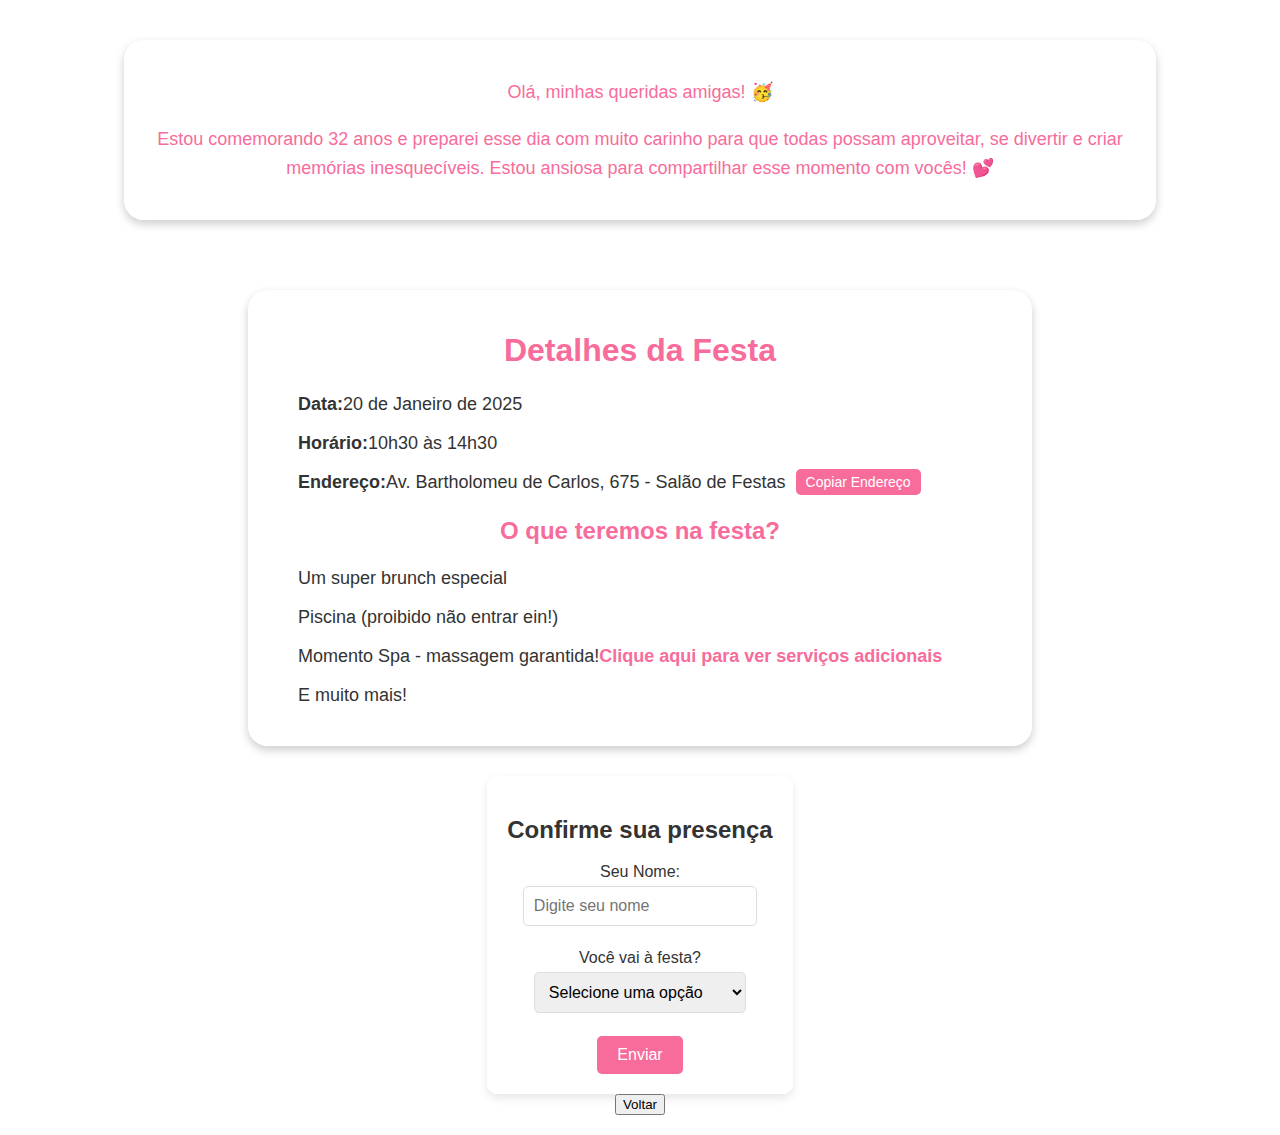
==== details.html @ a4a90f44 "Add files via upload" ====
<!DOCTYPE html>
<html lang="en">
<head>
    <meta charset="UTF-8">
    <meta name="viewport" content="width=device-width, initial-scale=1.0">
    <title>Detalhes da Festa</title>
    <link rel="stylesheet" href="styles.css">
</head>
<body>
    <div class="container">
        <!-- Caixa de mensagem no topo -->
        <div class="message-box">
            <p>Olá, minhas queridas amigas! 🥳</p>
            <p>Estou comemorando 32 anos e preparei esse dia com muito carinho para que todas possam aproveitar, se divertir e criar memórias inesquecíveis. Estou ansiosa para compartilhar esse momento com vocês! 💕</p>
        </div>

        <!-- Seção de detalhes da festa -->
        <div class="details-box">
            <h1>Detalhes da Festa</h1>
            <ul class="details-list">
                <li><strong>Data:</strong> 20 de Janeiro de 2025</li>
                <li><strong>Horário:</strong> 10h30 às 14h30</li>
                <li>
                    <strong>Endereço:</strong> Av. Bartholomeu de Carlos, 675 - Salão de Festas
                    <button onclick="copyAddress()" class="copy-button">Copiar Endereço</button>
                </li>
            </ul>

            <!-- O que terá na festa -->
            <div class="extras">
                <h2>O que teremos na festa?</h2>
                <ul>
                    <li>Um super brunch especial</li>
                    <li>Piscina (proibido não entrar ein!)</li>
                    <li>
                        Momento Spa - massagem garantida! 
                        <a href="Venus_estetica.jpeg" target="_blank" class="spa-link">
                            Clique aqui para ver serviços adicionais
                        </a>
                    </li>
                    <li>E muito mais!</li>
                </ul>
            </div>
        </div>

        <!-- Confirmação de presença (RSVP) -->
        <div class="rsvp-box">
            <h2>Confirme sua presença</h2>
            <form id="rsvp-form">
                <label for="name">Seu Nome:</label><br>
                <input type="text" id="name" name="name" placeholder="Digite seu nome" required><br><br>

                <label for="attendance">Você vai à festa?</label><br>
                <select id="attendance" name="attendance" required>
                    <option value="" disabled selected>Selecione uma opção</option>
                    <option value="yes">Sim, estarei lá!</option>
                    <option value="no">Infelizmente não poderei ir</option>
                </select><br><br>

                <button type="submit" class="submit-button">Enviar</button>
            </form>
            <p id="rsvp-message" style="display: none; margin-top: 10px; color: #f76c9b; font-weight: bold;"></p>
        </div>

        <!-- Botão Voltar -->
        <div class="back-button-container">
            <button onclick="goBack()" class="back-button">Voltar</button>
        </div>
    </div>

    <script src="script.js"></script>
</body>
</html>
---- styles.css ----
body {
    margin: 0;
    font-family: 'Trebuchet MS', Verdana, sans-serif;
    background-image: url('https://marketplace.canva.com/EAGBzICL4nk/1/0/1600w/canva-pink-and-blue-cute-desktop-wallpaper-EQcU9lTQ_-Q.jpg');
    background-size: cover;
    background-position: center;
    color: #333;
}

.container {
    display: flex;
    flex-direction: column;
    align-items: center;
    padding: 20px;
}

.welcome-section {
    display: flex;
    flex-direction: column;
    align-items: center;
    text-align: center;
    margin-top: 50px;
}

.welcome-video {
    width: 300px;
    height: auto;
    border-radius: 20px;
    margin-bottom: 10px;
}

.details-button {
    background-color: #f89db3;
    color: white;
    border: none;
    padding: 10px 20px;
    font-size: 18px;
    border-radius: 10px;
    cursor: pointer;
}

.details-button:hover {
    background-color: #f76c9b;
}

.details-box {
    margin-top: 50px;
    background-color: rgba(255, 255, 255, 0.8);
    padding: 20px;
    border-radius: 20px;
    width: 60%; /* Reduzindo a largura da caixa */
    box-shadow: 0px 4px 10px rgba(0, 0, 0, 0.2);
    text-align: center; /* Centraliza o conteúdo dentro da caixa */
}

.details-box h1, .details-box h2 {
    font-family: 'Trebuchet MS', Verdana, sans-serif;
    font-weight: 600;
    color: #f76c9b;
    text-align: center;
}

.details-box ul {
    list-style: none;
    padding: 0;
}

/* Lista com bullets personalizados (florzinha) */
.details-box ul li {
    margin: 10px 0;
    font-size: 18px;
    line-height: 1.6;
    display: flex;
    align-items: center;
}

.details-box ul li::before {
    content: "";
    background-image: url('https://cdn-icons-png.flaticon.com/512/185/185801.png');
    background-size: contain;
    width: 20px;
    height: 20px;
    margin-right: 10px;
    display: inline-block;
}

/* Estilo da caixa de mensagem no topo */
.message-box {
    margin: 20px auto;
    padding: 20px;
    background-color: rgba(255, 255, 255, 0.9);
    border-radius: 20px;
    box-shadow: 0px 4px 10px rgba(0, 0, 0, 0.2);
    width: 80%;
    text-align: center;
    color: #f76c9b;
    font-size: 18px;
    line-height: 1.6;
}

/* Link para serviços adicionais */
.spa-link {
    color: #f76c9b;
    text-decoration: none;
    font-weight: bold;
}

.spa-link:hover {
    text-decoration: underline;
}

/* Botão de copiar endereço */
.copy-button {
    background-color: #f76c9b;
    color: white;
    border: none;
    padding: 5px 10px;
    font-size: 14px;
    border-radius: 5px;
    cursor: pointer;
    margin-left: 10px;
}

.copy-button:hover {
    background-color: #f89db3;
}


.rsvp-box {
    margin-top: 30px;
    text-align: center;
    background-color: rgba(255, 255, 255, 0.9);
    padding: 20px;
    border-radius: 10px;
    box-shadow: 0px 4px 10px rgba(0, 0, 0, 0.1);
}

.rsvp-box input, .rsvp-box select {
    width: 80%;
    padding: 10px;
    margin: 5px 0;
    border: 1px solid #ddd;
    border-radius: 5px;
    font-size: 16px;
}

.submit-button {
    background-color: #f76c9b;
    color: white;
    border: none;
    padding: 10px 20px;
    font-size: 16px;
    border-radius: 5px;
    cursor: pointer;
}

.submit-button:hover {
    background-color: #f89db3;
}
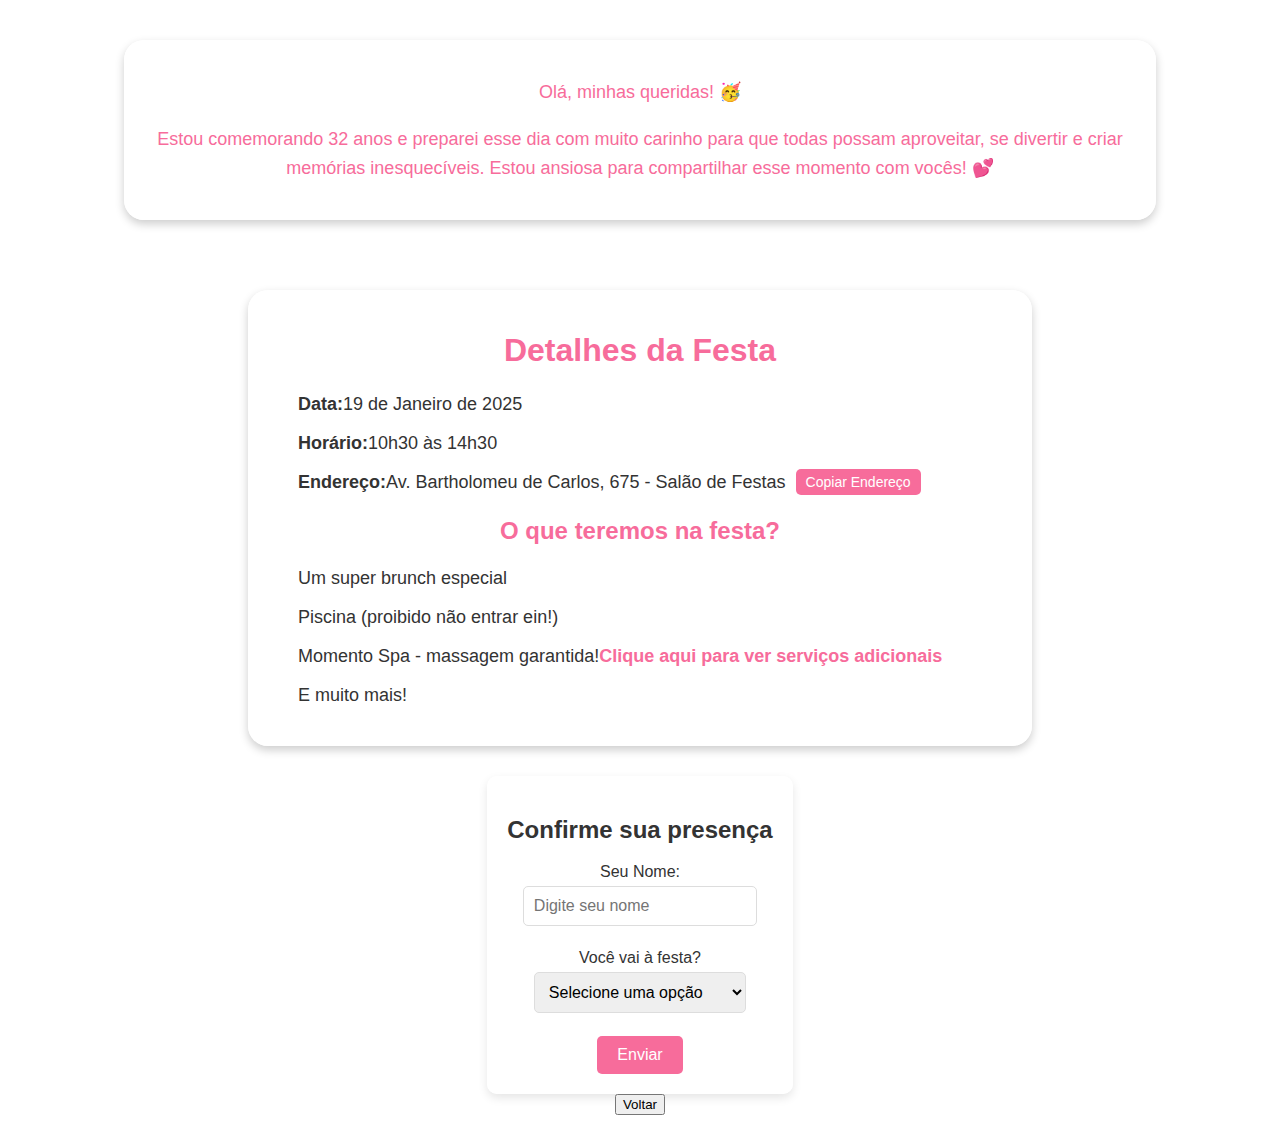
==== commit a0b1423c: "Update details.html" ====
--- a/details.html
+++ b/details.html
@@ -10,7 +10,7 @@
     <div class="container">
         <!-- Caixa de mensagem no topo -->
         <div class="message-box">
-            <p>Olá, minhas queridas amigas! 🥳</p>
+            <p>Olá, minhas queridas! 🥳</p>
             <p>Estou comemorando 32 anos e preparei esse dia com muito carinho para que todas possam aproveitar, se divertir e criar memórias inesquecíveis. Estou ansiosa para compartilhar esse momento com vocês! 💕</p>
         </div>
 
@@ -18,7 +18,7 @@
         <div class="details-box">
             <h1>Detalhes da Festa</h1>
             <ul class="details-list">
-                <li><strong>Data:</strong> 20 de Janeiro de 2025</li>
+                <li><strong>Data:</strong> 19 de Janeiro de 2025</li>
                 <li><strong>Horário:</strong> 10h30 às 14h30</li>
                 <li>
                     <strong>Endereço:</strong> Av. Bartholomeu de Carlos, 675 - Salão de Festas
--- a/styles.css
+++ b/styles.css
@@ -156,4 +156,38 @@
 
 .submit-button:hover {
     background-color: #f89db3;
-}+}
+
+@media (max-width: 768px) {
+    .container {
+        padding: 10px;
+    }
+
+    .details-box, .message-box, .rsvp-box {
+        width: 90%; /* Ajusta a largura para telas pequenas */
+    }
+
+    .details-box ul, .extras ul {
+        width: 100%; /* Faz a lista ocupar toda a largura da caixa */
+        text-align: left; /* Alinha o texto à esquerda */
+    }
+
+    .rsvp-box input, .rsvp-box select {
+        width: 100%; /* Campos ocupam toda a largura da tela */
+    }
+
+    .submit-button, .copy-button {
+        width: 100%; /* Botões ocupam toda a largura */
+        padding: 10px; /* Aumenta o tamanho dos botões */
+    }
+
+    .back-button-container {
+        margin-top: 20px;
+        text-align: center;
+    }
+
+    .back-button {
+        width: 100%; /* Botão voltar ocupa toda a largura */
+        padding: 10px;
+    }
+}
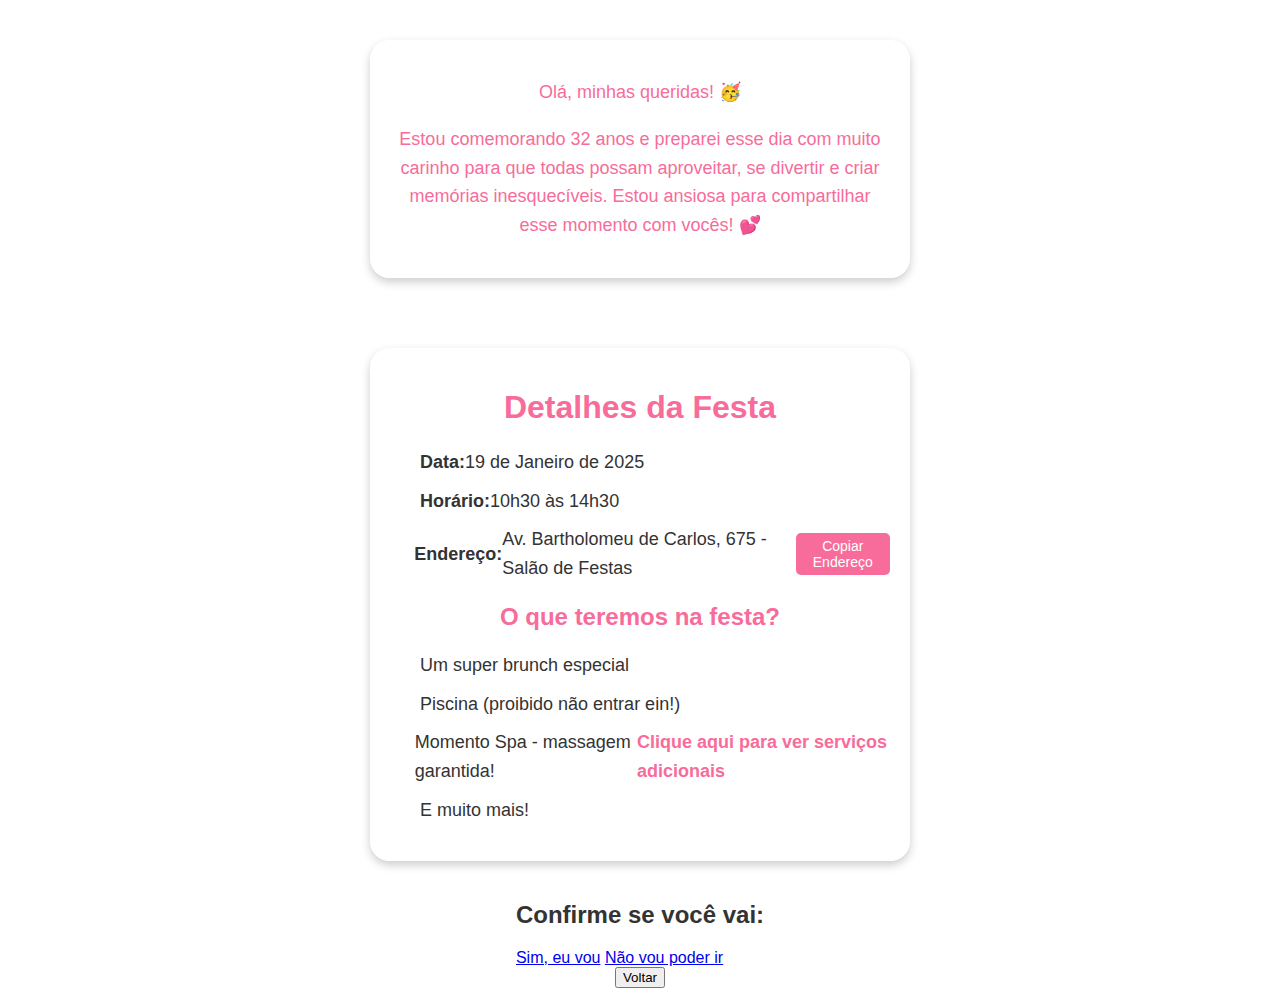
==== commit 036bef15: "Update details.html" ====
--- a/details.html
+++ b/details.html
@@ -43,24 +43,18 @@
             </div>
         </div>
 
-        <!-- Confirmação de presença (RSVP) -->
-        <div class="rsvp-box">
-            <h2>Confirme sua presença</h2>
-            <form id="rsvp-form">
-                <label for="name">Seu Nome:</label><br>
-                <input type="text" id="name" name="name" placeholder="Digite seu nome" required><br><br>
-
-                <label for="attendance">Você vai à festa?</label><br>
-                <select id="attendance" name="attendance" required>
-                    <option value="" disabled selected>Selecione uma opção</option>
-                    <option value="yes">Sim, estarei lá!</option>
-                    <option value="no">Infelizmente não poderei ir</option>
-                </select><br><br>
-
-                <button type="submit" class="submit-button">Enviar</button>
-            </form>
-            <p id="rsvp-message" style="display: none; margin-top: 10px; color: #f76c9b; font-weight: bold;"></p>
+        
+<!-- Confirmação de presença (RSVP) -->
+        <div class="rsvp-message">
+            <h2>Confirme se você vai:</h2>
+            <div class="rsvp-buttons">
+                <a href="https://wa.me/5511945208820?text=Olá!%20Confirmo%20minha%20presença%20na%20festa!%20Mal%20posso%20esperar!%20🎉"
+                   class="rsvp-button yes" target="_blank">Sim, eu vou</a>
+                <a href="https://wa.me/5511945208820?text=Olá!%20Infelizmente%20não%20poderei%20comparecer%20à%20festa.%20Desejo%20um%20ótimo%20evento!%20❤️"
+                   class="rsvp-button no" target="_blank">Não vou poder ir</a>
+            </div>
         </div>
+        
 
         <!-- Botão Voltar -->
         <div class="back-button-container">
--- a/styles.css
+++ b/styles.css
@@ -4,6 +4,12 @@
     background-image: url('https://marketplace.canva.com/EAGBzICL4nk/1/0/1600w/canva-pink-and-blue-cute-desktop-wallpaper-EQcU9lTQ_-Q.jpg');
     background-size: cover;
     background-position: center;
+    color: #333;body {
+    margin: 0;
+    font-family: 'Trebuchet MS', Verdana, sans-serif;
+    background-image: url('https://marketplace.canva.com/EAGBzICL4nk/1/0/1600w/canva-pink-and-blue-cute-desktop-wallpaper-EQcU9lTQ_-Q.jpg');
+    background-size: cover;
+    background-position: center;
     color: #333;
 }
 
@@ -48,9 +54,9 @@
     background-color: rgba(255, 255, 255, 0.8);
     padding: 20px;
     border-radius: 20px;
-    width: 60%; /* Reduzindo a largura da caixa */
+    width: 60%;
     box-shadow: 0px 4px 10px rgba(0, 0, 0, 0.2);
-    text-align: center; /* Centraliza o conteúdo dentro da caixa */
+    text-align: center;
 }
 
 .details-box h1, .details-box h2 {
@@ -65,7 +71,6 @@
     padding: 0;
 }
 
-/* Lista com bullets personalizados (florzinha) */
 .details-box ul li {
     margin: 10px 0;
     font-size: 18px;
@@ -84,7 +89,6 @@
     display: inline-block;
 }
 
-/* Estilo da caixa de mensagem no topo */
 .message-box {
     margin: 20px auto;
     padding: 20px;
@@ -98,7 +102,6 @@
     line-height: 1.6;
 }
 
-/* Link para serviços adicionais */
 .spa-link {
     color: #f76c9b;
     text-decoration: none;
@@ -109,7 +112,6 @@
     text-decoration: underline;
 }
 
-/* Botão de copiar endereço */
 .copy-button {
     background-color: #f76c9b;
     color: white;
@@ -124,7 +126,6 @@
 .copy-button:hover {
     background-color: #f89db3;
 }
-
 
 .rsvp-box {
     margin-top: 30px;
@@ -158,36 +159,150 @@
     background-color: #f89db3;
 }
 
+/* RESPONSIVIDADE */
 @media (max-width: 768px) {
-    .container {
-        padding: 10px;
+    .welcome-video {
+        width: 100%;
+        max-width: 280px; /* Limita o tamanho do vídeo em dispositivos menores */
     }
 
     .details-box, .message-box, .rsvp-box {
-        width: 90%; /* Ajusta a largura para telas pequenas */
+        width: 90%; /* Reduz a largura das caixas */
     }
 
     .details-box ul, .extras ul {
-        width: 100%; /* Faz a lista ocupar toda a largura da caixa */
-        text-align: left; /* Alinha o texto à esquerda */
-    }
-
-    .rsvp-box input, .rsvp-box select {
-        width: 100%; /* Campos ocupam toda a largura da tela */
-    }
-
-    .submit-button, .copy-button {
-        width: 100%; /* Botões ocupam toda a largura */
-        padding: 10px; /* Aumenta o tamanho dos botões */
-    }
-
-    .back-button-container {
-        margin-top: 20px;
-        text-align: center;
-    }
-
-    .back-button {
-        width: 100%; /* Botão voltar ocupa toda a largura */
-        padding: 10px;
-    }
-}
+        padding-left: 10px; /* Ajusta a lista */
+    }
+
+    .rsvp-box input, .rsvp-box select, .submit-button {
+        width: 100%; /* Campos e botões ocupam toda a largura */
+    }
+}
+
+@media (max-width: 480px) {
+    .welcome-video {
+        max-width: 250px; /* Ajusta o tamanho do vídeo para celulares menores */
+    }
+
+    .details-box, .message-box, .rsvp-box {
+        width: 95%; /* Ocupa quase toda a tela em celulares pequenos */
+        padding: 15px; /* Reduz o espaçamento interno */
+    }
+
+    .submit-button {
+        font-size: 14px; /* Ajusta o tamanho do texto do botão */
+        padding: 8px 15px;
+    }
+}
+
+}
+
+.container {
+    display: flex;
+    flex-direction: column;
+    align-items: center;
+    padding: 20px;
+}
+
+.welcome-video {
+    width: 100%;
+    max-width: 300px;
+    height: auto;
+    border-radius: 20px;
+    margin-bottom: 10px;
+}
+
+.details-box, .message-box, .rsvp-box {
+    margin-top: 20px;
+    background-color: rgba(255, 255, 255, 0.8);
+    padding: 20px;
+    border-radius: 20px;
+    max-width: 500px;
+    width: 90%;
+    box-shadow: 0px 4px 10px rgba(0, 0, 0, 0.2);
+    text-align: center;
+    margin-bottom: 20px;
+}
+
+.details-box ul {
+    list-style: none;
+    padding: 0;
+    padding-left: 20px;
+    text-align: left;
+}
+
+.details-box ul li {
+    margin: 10px 0;
+    font-size: 18px;
+    line-height: 1.6;
+    display: flex;
+    align-items: center;
+}
+
+.details-box ul li::before {
+    content: "";
+    background-image: url('https://cdn-icons-png.flaticon.com/512/185/185801.png');
+    background-size: contain;
+    width: 20px;
+    height: 20px;
+    margin-right: 10px;
+    display: inline-block;
+}
+
+.copy-button {
+    background-color: #f76c9b;
+    color: white;
+    border: none;
+    padding: 5px 10px;
+    font-size: 14px;
+    border-radius: 5px;
+    cursor: pointer;
+    margin-left: 10px;
+}
+
+.copy-button:hover {
+    background-color: #f89db3;
+}
+
+.rsvp-box input, .rsvp-box select {
+    width: 100%;
+    padding: 10px;
+    margin: 5px 0;
+    border: 1px solid #ddd;
+    border-radius: 5px;
+    font-size: 16px;
+}
+
+.submit-button {
+    background-color: #f76c9b;
+    color: white;
+    border: none;
+    padding: 10px 20px;
+    font-size: 16px;
+    border-radius: 5px;
+    cursor: pointer;
+}
+
+.submit-button:hover {
+    background-color: #f89db3;
+}
+
+@media (max-width: 768px) {
+    .details-box, .message-box, .rsvp-box {
+        width: 90%;
+    }
+
+    .rsvp-box input, .rsvp-box select, .submit-button {
+        font-size: 14px;
+    }
+}
+
+@media (max-width: 480px) {
+    .details-box, .message-box, .rsvp-box {
+        width: 95%;
+    }
+
+    .submit-button {
+        padding: 8px 15px;
+    }
+}
